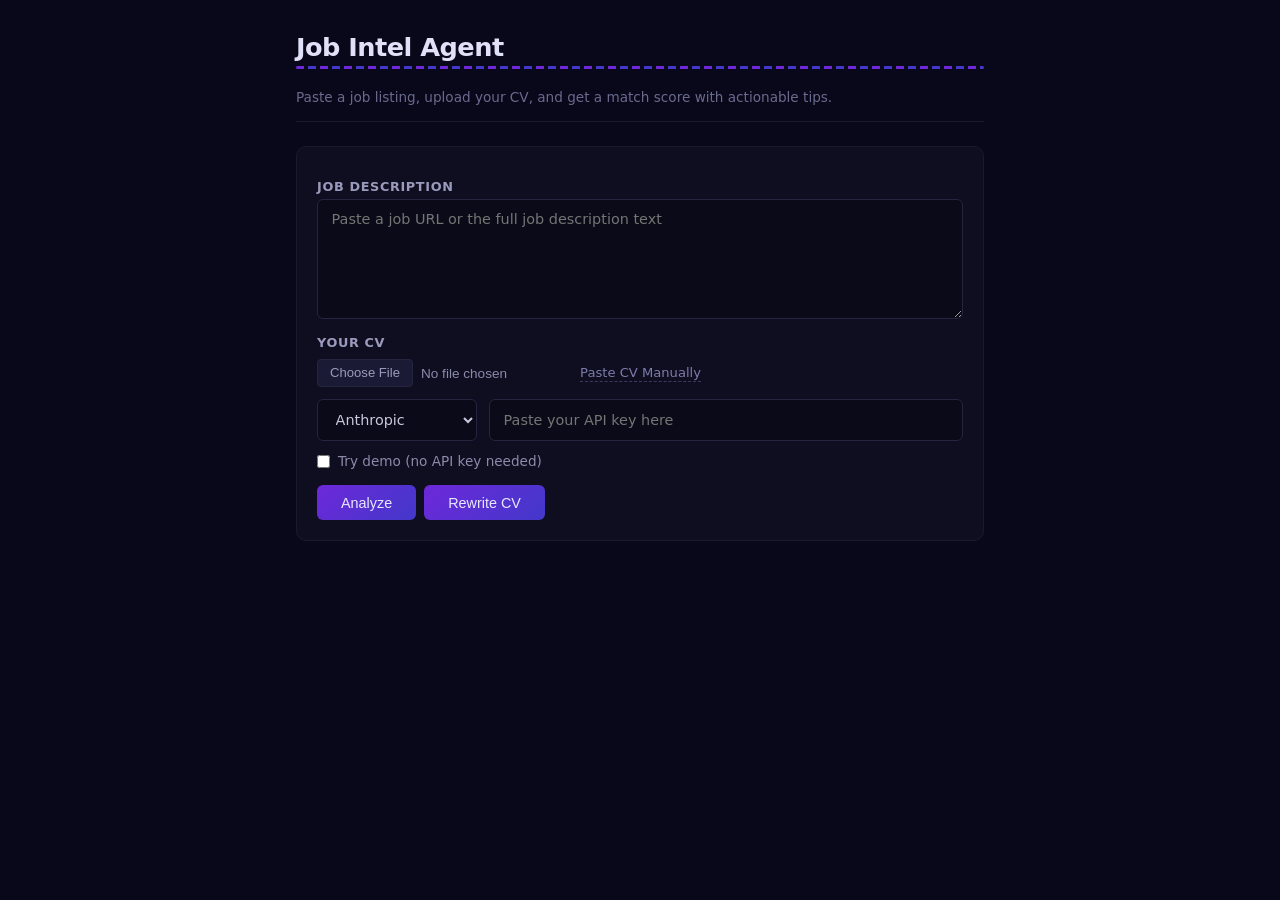
==== static/index.html @ 63d01da5 "feat: complete Job Intel Agent (phases 1-4)" ====
<!DOCTYPE html>
<html lang="en">
<head>
    <meta charset="UTF-8">
    <meta name="viewport" content="width=device-width, initial-scale=1.0">
    <link rel="icon" href="favicon.svg" type="image/svg+xml">
    <title>Job Intel Agent</title>
    <style>
        * { box-sizing: border-box; margin: 0; padding: 0; }
        body {
            font-family: system-ui, sans-serif;
            max-width: 720px;
            margin: 0 auto;
            padding: 2rem 1rem;
            color: #c8c8e0;
            background: #08081a;
            min-height: 100vh;
        }
        h1 {
            font-size: 1.6rem;
            font-weight: 700;
            margin-bottom: 0.25rem;
            color: #e0e0f8;
            letter-spacing: -0.02em;
        }
        .subtitle {
            font-size: 0.85rem;
            color: #6a6a8e;
            margin-bottom: 1.5rem;
            padding-bottom: 1rem;
            border-bottom: 1px solid #1a1a2e;
        }
        .stripe-accent {
            height: 3px;
            background: repeating-linear-gradient(
                90deg,
                #6d28d9 0px, #6d28d9 8px,
                transparent 8px, transparent 12px,
                #4338ca 12px, #4338ca 20px,
                transparent 20px, transparent 24px
            );
            border-radius: 2px;
            margin-bottom: 1.25rem;
        }
        form {
            background: #0e0e20;
            border: 1px solid #1a1a2e;
            border-radius: 10px;
            padding: 1.25rem;
        }
        textarea, input[type="password"], select {
            width: 100%;
            padding: 0.7rem 0.85rem;
            border: 1px solid #252540;
            border-radius: 6px;
            font-size: 0.9rem;
            background: #0a0a18;
            color: #c8c8e0;
            font-family: system-ui, sans-serif;
            transition: border-color 0.15s;
        }
        textarea:focus, input[type="password"]:focus, select:focus {
            outline: none;
            border-color: #7c3aed;
        }
        textarea { height: 120px; resize: vertical; }
        select option { background: #0e0e20; color: #c8c8e0; }
        .row { display: flex; gap: 0.75rem; margin-top: 0.75rem; }
        .row select { width: 160px; flex-shrink: 0; }
        .row input[type="password"] { flex: 1; }
        label {
            display: flex;
            align-items: center;
            gap: 0.5rem;
            margin: 0.75rem 0;
            font-size: 0.85rem;
            cursor: pointer;
            color: #8a8aaa;
        }
        label input[type="checkbox"] { accent-color: #7c3aed; }
        button {
            background: linear-gradient(135deg, #6d28d9, #4338ca);
            color: #e8e8ff;
            border: none;
            padding: 0.6rem 1.5rem;
            border-radius: 6px;
            font-size: 0.9rem;
            cursor: pointer;
            font-weight: 500;
            transition: opacity 0.15s;
        }
        button:hover { opacity: 0.88; }
        button:disabled { opacity: 0.35; cursor: not-allowed; }
        .field-label {
            font-size: 0.8rem;
            font-weight: 600;
            margin-top: 0.75rem;
            margin-bottom: 0.3rem;
            color: #9a9abc;
            text-transform: uppercase;
            letter-spacing: 0.05em;
        }
        .btn-row { display: flex; gap: 0.5rem; margin-top: 1rem; }
        .error { color: #ef4444; margin-top: 1rem; font-size: 0.85rem; }
        #results, #rewrite-results {
            margin-top: 1.5rem;
            display: none;
            background: #0e0e20;
            border: 1px solid #1a1a2e;
            border-radius: 10px;
            padding: 1.25rem;
        }
        .score {
            font-size: 2rem;
            font-weight: 700;
            margin-bottom: 1rem;
            color: #a78bfa;
            border-bottom: 1px solid #1a1a2e;
            padding-bottom: 0.75rem;
        }
        .section { margin-bottom: 1rem; }
        .section h2 {
            font-size: 0.8rem;
            font-weight: 600;
            margin-bottom: 0.4rem;
            color: #7c7caa;
            text-transform: uppercase;
            letter-spacing: 0.05em;
            padding-bottom: 0.3rem;
            border-bottom: 1px solid #151530;
        }
        .section ul { padding-left: 1.25rem; }
        .section li {
            margin-bottom: 0.3rem;
            font-size: 0.88rem;
            line-height: 1.5;
            color: #b0b0d0;
        }
        .section li::marker { color: #4338ca; }
        .pitch {
            background: #0a0a18;
            border-left: 3px solid #6d28d9;
            padding: 0.75rem;
            border-radius: 0 6px 6px 0;
            font-size: 0.88rem;
            line-height: 1.6;
            color: #b8b8d8;
        }
        .tip {
            background: #100e22;
            border-left: 3px solid #7c3aed;
            padding: 0.6rem 0.85rem;
            margin-bottom: 0.5rem;
            border-radius: 0 6px 6px 0;
            font-size: 0.88rem;
            color: #b0b0d0;
        }
        .tip strong { display: block; font-size: 0.82rem; color: #a78bfa; }
        .tip em { color: #8888aa; font-style: normal; }
        .rewritten-cv {
            background: #0a0a18;
            border: 1px solid #1a1a2e;
            padding: 0.85rem;
            border-radius: 6px;
            font-size: 0.88rem;
            line-height: 1.6;
            white-space: pre-wrap;
            font-family: system-ui, sans-serif;
            color: #b8b8d8;
        }
        .copy-btn {
            background: #1a1a34;
            border: 1px solid #252540;
            color: #8a8aaa;
            font-size: 0.78rem;
            padding: 0.35rem 0.75rem;
            margin-top: 0.5rem;
        }
        .copy-btn:hover { border-color: #7c3aed; color: #c8c8e0; }
        .cv-toggle {
            display: inline-block;
            font-size: 0.82rem;
            color: #7c7caa;
            cursor: pointer;
            margin-top: 0.5rem;
            text-decoration: none;
            border-bottom: 1px dashed #3a3a5e;
            padding-bottom: 1px;
        }
        .cv-toggle:hover { color: #a78bfa; border-bottom-color: #a78bfa; }
        input[type="file"] { font-size: 0.85rem; margin-top: 0.25rem; color: #8a8aaa; }
        input[type="file"]::file-selector-button {
            background: #1a1a34;
            border: 1px solid #252540;
            color: #9a9abc;
            padding: 0.35rem 0.75rem;
            border-radius: 4px;
            cursor: pointer;
            font-size: 0.82rem;
            margin-right: 0.5rem;
        }
        input[type="file"]::file-selector-button:hover {
            border-color: #7c3aed;
            color: #c8c8e0;
        }
        #cv-paste { margin-top: 0.4rem; }
    </style>
</head>
<body>
    <h1>Job Intel Agent</h1>
    <div class="stripe-accent"></div>
    <p class="subtitle">Paste a job listing, upload your CV, and get a match score with actionable tips.</p>
    <form id="form">
        <div class="field-label">Job Description</div>
        <textarea id="input" placeholder="Paste a job URL or the full job description text"></textarea>
        <div class="field-label">Your CV</div>
        <input type="file" id="cv-file" accept=".txt">
        <span class="cv-toggle" id="cv-toggle">Paste CV Manually</span>
        <div id="cv-paste" style="display:none">
            <textarea id="cv" placeholder="Paste your CV text here"></textarea>
        </div>
        <div class="row">
            <select id="provider">
                <option value="anthropic">Anthropic</option>
                <option value="openai">OpenAI</option>
            </select>
            <input type="password" id="apikey" placeholder="Paste your API key here">
        </div>
        <label>
            <input type="checkbox" id="demo">
            Try demo (no API key needed)
        </label>
        <div class="btn-row">
            <button type="submit" id="btn">Analyze</button>
            <button type="button" id="rewrite-btn">Rewrite CV</button>
        </div>
    </form>
    <div id="error" class="error"></div>
    <div id="results">
        <div class="score">Match: <span id="score-val"></span>%</div>
        <div class="section">
            <h2>Gaps</h2>
            <ul id="gaps"></ul>
        </div>
        <div class="section">
            <h2>Talking Points</h2>
            <ul id="points"></ul>
        </div>
        <div class="section">
            <h2>Pitch</h2>
            <p class="pitch" id="pitch"></p>
        </div>
    </div>
    <div id="rewrite-results">
        <div class="section">
            <h2>Tips to Improve Your CV</h2>
            <div id="tips"></div>
        </div>
        <div class="section">
            <h2>Rewritten CV</h2>
            <div class="rewritten-cv" id="rewritten-cv"></div>
            <button type="button" class="copy-btn" id="copy-btn">Copy to clipboard</button>
        </div>
    </div>
    <script src="app.js"></script>
</body>
</html>
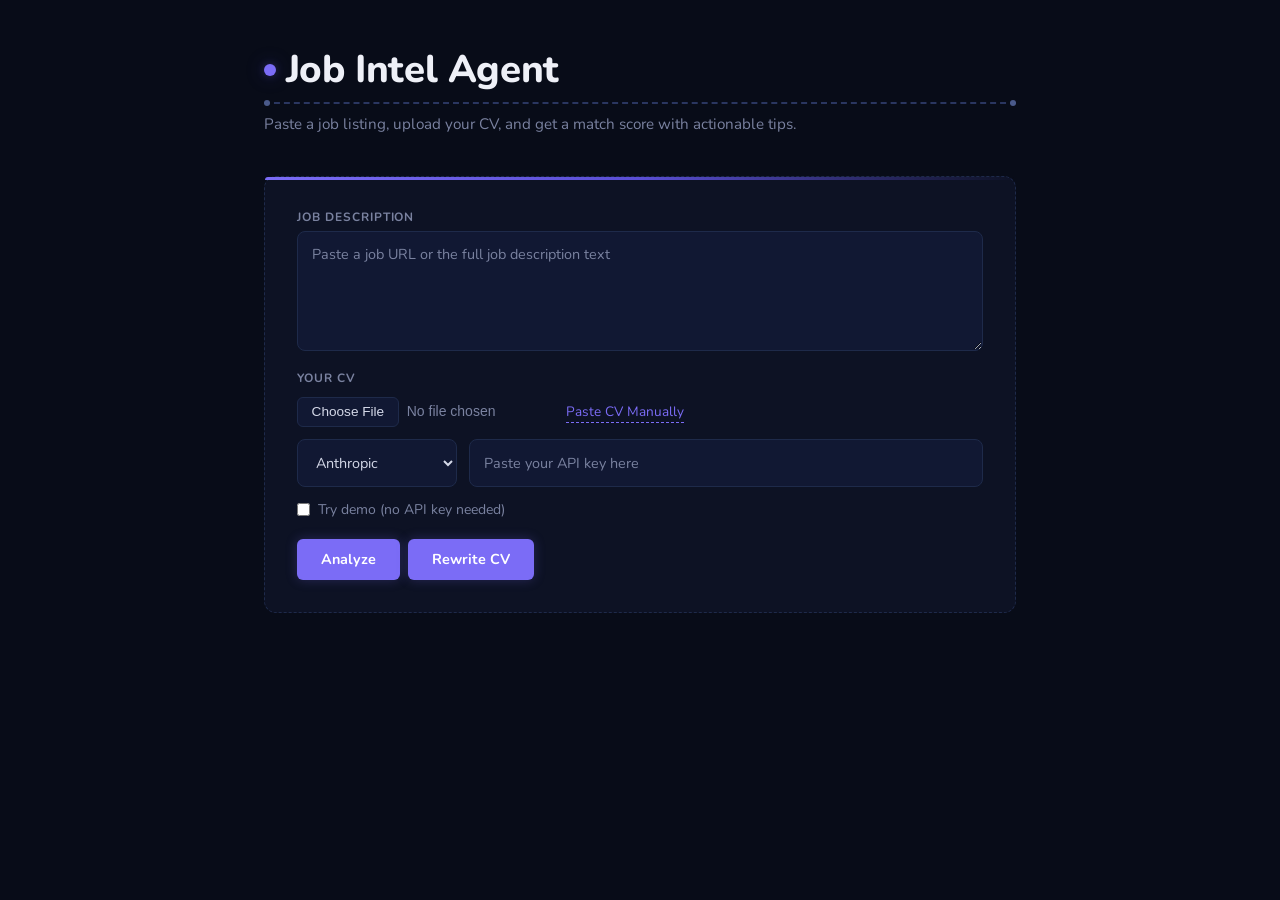
==== commit 4b66f468: "Dark circuit board UI theme with Nunito font" ====
--- a/static/index.html
+++ b/static/index.html
@@ -4,212 +4,18 @@
     <meta charset="UTF-8">
     <meta name="viewport" content="width=device-width, initial-scale=1.0">
     <link rel="icon" href="favicon.svg" type="image/svg+xml">
+    <link rel="preconnect" href="https://fonts.googleapis.com">
+    <link rel="preconnect" href="https://fonts.gstatic.com" crossorigin>
+    <link href="https://fonts.googleapis.com/css2?family=Nunito:wght@400;600;700;800&display=swap" rel="stylesheet">
     <title>Job Intel Agent</title>
-    <style>
-        * { box-sizing: border-box; margin: 0; padding: 0; }
-        body {
-            font-family: system-ui, sans-serif;
-            max-width: 720px;
-            margin: 0 auto;
-            padding: 2rem 1rem;
-            color: #c8c8e0;
-            background: #08081a;
-            min-height: 100vh;
-        }
-        h1 {
-            font-size: 1.6rem;
-            font-weight: 700;
-            margin-bottom: 0.25rem;
-            color: #e0e0f8;
-            letter-spacing: -0.02em;
-        }
-        .subtitle {
-            font-size: 0.85rem;
-            color: #6a6a8e;
-            margin-bottom: 1.5rem;
-            padding-bottom: 1rem;
-            border-bottom: 1px solid #1a1a2e;
-        }
-        .stripe-accent {
-            height: 3px;
-            background: repeating-linear-gradient(
-                90deg,
-                #6d28d9 0px, #6d28d9 8px,
-                transparent 8px, transparent 12px,
-                #4338ca 12px, #4338ca 20px,
-                transparent 20px, transparent 24px
-            );
-            border-radius: 2px;
-            margin-bottom: 1.25rem;
-        }
-        form {
-            background: #0e0e20;
-            border: 1px solid #1a1a2e;
-            border-radius: 10px;
-            padding: 1.25rem;
-        }
-        textarea, input[type="password"], select {
-            width: 100%;
-            padding: 0.7rem 0.85rem;
-            border: 1px solid #252540;
-            border-radius: 6px;
-            font-size: 0.9rem;
-            background: #0a0a18;
-            color: #c8c8e0;
-            font-family: system-ui, sans-serif;
-            transition: border-color 0.15s;
-        }
-        textarea:focus, input[type="password"]:focus, select:focus {
-            outline: none;
-            border-color: #7c3aed;
-        }
-        textarea { height: 120px; resize: vertical; }
-        select option { background: #0e0e20; color: #c8c8e0; }
-        .row { display: flex; gap: 0.75rem; margin-top: 0.75rem; }
-        .row select { width: 160px; flex-shrink: 0; }
-        .row input[type="password"] { flex: 1; }
-        label {
-            display: flex;
-            align-items: center;
-            gap: 0.5rem;
-            margin: 0.75rem 0;
-            font-size: 0.85rem;
-            cursor: pointer;
-            color: #8a8aaa;
-        }
-        label input[type="checkbox"] { accent-color: #7c3aed; }
-        button {
-            background: linear-gradient(135deg, #6d28d9, #4338ca);
-            color: #e8e8ff;
-            border: none;
-            padding: 0.6rem 1.5rem;
-            border-radius: 6px;
-            font-size: 0.9rem;
-            cursor: pointer;
-            font-weight: 500;
-            transition: opacity 0.15s;
-        }
-        button:hover { opacity: 0.88; }
-        button:disabled { opacity: 0.35; cursor: not-allowed; }
-        .field-label {
-            font-size: 0.8rem;
-            font-weight: 600;
-            margin-top: 0.75rem;
-            margin-bottom: 0.3rem;
-            color: #9a9abc;
-            text-transform: uppercase;
-            letter-spacing: 0.05em;
-        }
-        .btn-row { display: flex; gap: 0.5rem; margin-top: 1rem; }
-        .error { color: #ef4444; margin-top: 1rem; font-size: 0.85rem; }
-        #results, #rewrite-results {
-            margin-top: 1.5rem;
-            display: none;
-            background: #0e0e20;
-            border: 1px solid #1a1a2e;
-            border-radius: 10px;
-            padding: 1.25rem;
-        }
-        .score {
-            font-size: 2rem;
-            font-weight: 700;
-            margin-bottom: 1rem;
-            color: #a78bfa;
-            border-bottom: 1px solid #1a1a2e;
-            padding-bottom: 0.75rem;
-        }
-        .section { margin-bottom: 1rem; }
-        .section h2 {
-            font-size: 0.8rem;
-            font-weight: 600;
-            margin-bottom: 0.4rem;
-            color: #7c7caa;
-            text-transform: uppercase;
-            letter-spacing: 0.05em;
-            padding-bottom: 0.3rem;
-            border-bottom: 1px solid #151530;
-        }
-        .section ul { padding-left: 1.25rem; }
-        .section li {
-            margin-bottom: 0.3rem;
-            font-size: 0.88rem;
-            line-height: 1.5;
-            color: #b0b0d0;
-        }
-        .section li::marker { color: #4338ca; }
-        .pitch {
-            background: #0a0a18;
-            border-left: 3px solid #6d28d9;
-            padding: 0.75rem;
-            border-radius: 0 6px 6px 0;
-            font-size: 0.88rem;
-            line-height: 1.6;
-            color: #b8b8d8;
-        }
-        .tip {
-            background: #100e22;
-            border-left: 3px solid #7c3aed;
-            padding: 0.6rem 0.85rem;
-            margin-bottom: 0.5rem;
-            border-radius: 0 6px 6px 0;
-            font-size: 0.88rem;
-            color: #b0b0d0;
-        }
-        .tip strong { display: block; font-size: 0.82rem; color: #a78bfa; }
-        .tip em { color: #8888aa; font-style: normal; }
-        .rewritten-cv {
-            background: #0a0a18;
-            border: 1px solid #1a1a2e;
-            padding: 0.85rem;
-            border-radius: 6px;
-            font-size: 0.88rem;
-            line-height: 1.6;
-            white-space: pre-wrap;
-            font-family: system-ui, sans-serif;
-            color: #b8b8d8;
-        }
-        .copy-btn {
-            background: #1a1a34;
-            border: 1px solid #252540;
-            color: #8a8aaa;
-            font-size: 0.78rem;
-            padding: 0.35rem 0.75rem;
-            margin-top: 0.5rem;
-        }
-        .copy-btn:hover { border-color: #7c3aed; color: #c8c8e0; }
-        .cv-toggle {
-            display: inline-block;
-            font-size: 0.82rem;
-            color: #7c7caa;
-            cursor: pointer;
-            margin-top: 0.5rem;
-            text-decoration: none;
-            border-bottom: 1px dashed #3a3a5e;
-            padding-bottom: 1px;
-        }
-        .cv-toggle:hover { color: #a78bfa; border-bottom-color: #a78bfa; }
-        input[type="file"] { font-size: 0.85rem; margin-top: 0.25rem; color: #8a8aaa; }
-        input[type="file"]::file-selector-button {
-            background: #1a1a34;
-            border: 1px solid #252540;
-            color: #9a9abc;
-            padding: 0.35rem 0.75rem;
-            border-radius: 4px;
-            cursor: pointer;
-            font-size: 0.82rem;
-            margin-right: 0.5rem;
-        }
-        input[type="file"]::file-selector-button:hover {
-            border-color: #7c3aed;
-            color: #c8c8e0;
-        }
-        #cv-paste { margin-top: 0.4rem; }
-    </style>
+    <link rel="stylesheet" href="style.css">
 </head>
 <body>
-    <h1>Job Intel Agent</h1>
-    <div class="stripe-accent"></div>
-    <p class="subtitle">Paste a job listing, upload your CV, and get a match score with actionable tips.</p>
+    <div class="header">
+        <h1><span class="node"></span>Job Intel Agent</h1>
+        <div class="trace-line"></div>
+        <p class="subtitle">Paste a job listing, upload your CV, and get a match score with actionable tips.</p>
+    </div>
     <form id="form">
         <div class="field-label">Job Description</div>
         <textarea id="input" placeholder="Paste a job URL or the full job description text"></textarea>
--- a/static/style.css
+++ b/static/style.css
@@ -0,0 +1,439 @@
+:root {
+    --bg-deep: #080c18;
+    --bg-card: #0d1224;
+    --bg-input: #111833;
+    --border: #1e2a4a;
+    --trace: #2a3660;
+    --trace-dot: #4a5a8a;
+    --accent: #7b6cf6;
+    --accent-glow: rgba(123, 108, 246, 0.25);
+    --accent-dim: #5a4ed4;
+    --text: #d4d8e8;
+    --text-muted: #7a82a0;
+    --text-bright: #eef0f7;
+    --node: #7b6cf6;
+    --error-bg: #2a1018;
+    --error-text: #f87171;
+}
+
+* { box-sizing: border-box; margin: 0; padding: 0; }
+
+body {
+    font-family: 'Nunito', sans-serif;
+    max-width: 800px;
+    margin: 0 auto;
+    padding: 3rem 1.5rem;
+    color: var(--text);
+    background: var(--bg-deep);
+    min-height: 100dvh;
+    position: relative;
+}
+
+body::before {
+    content: "";
+    position: fixed;
+    inset: 0;
+    background: radial-gradient(circle at 1px 1px, var(--trace-dot) 0.5px, transparent 0.5px);
+    background-size: 28px 28px;
+    opacity: 0.18;
+    pointer-events: none;
+    z-index: 0;
+}
+
+body > * { position: relative; z-index: 1; }
+
+.header { margin-bottom: 2.5rem; }
+
+h1 {
+    font-family: 'Nunito', sans-serif;
+    font-size: 2.4rem;
+    font-weight: 800;
+    margin-bottom: 0.6rem;
+    color: var(--text-bright);
+    letter-spacing: -0.01em;
+    line-height: 1.15;
+    display: flex;
+    align-items: center;
+    gap: 0.6rem;
+}
+
+.node {
+    display: inline-block;
+    width: 12px;
+    height: 12px;
+    background: var(--node);
+    border-radius: 50%;
+    box-shadow: 0 0 8px var(--accent-glow), 0 0 20px var(--accent-glow);
+    flex-shrink: 0;
+}
+
+.trace-line {
+    width: 100%;
+    height: 0;
+    border-top: 2px dashed var(--trace);
+    margin: 0.6rem 0;
+    position: relative;
+}
+
+.trace-line::before,
+.trace-line::after {
+    content: "";
+    position: absolute;
+    top: -4px;
+    width: 6px;
+    height: 6px;
+    background: var(--trace-dot);
+    border-radius: 50%;
+}
+.trace-line::before { left: 0; }
+.trace-line::after { right: 0; }
+
+.subtitle {
+    font-size: 0.95rem;
+    color: var(--text-muted);
+    line-height: 1.5;
+}
+
+form {
+    background: var(--bg-card);
+    border: 1px dashed var(--border);
+    border-radius: 12px;
+    padding: 2rem;
+    position: relative;
+}
+
+form::before {
+    content: "";
+    position: absolute;
+    top: 0;
+    left: 0;
+    right: 0;
+    height: 3px;
+    background: linear-gradient(90deg, var(--accent), var(--accent-dim), transparent);
+    border-radius: 12px 12px 0 0;
+}
+
+textarea, input[type="password"], select {
+    width: 100%;
+    padding: 0.75rem 0.85rem;
+    border: 1px solid var(--border);
+    border-radius: 8px;
+    font-size: 0.9rem;
+    background: var(--bg-input);
+    color: var(--text);
+    font-family: 'Nunito', sans-serif;
+    transition: border-color 0.2s, box-shadow 0.2s;
+}
+
+textarea::placeholder, input[type="password"]::placeholder {
+    color: var(--text-muted);
+}
+
+textarea:focus, input[type="password"]:focus, select:focus {
+    outline: none;
+    border-color: var(--accent);
+    box-shadow: 0 0 0 3px var(--accent-glow);
+}
+
+textarea { height: 120px; resize: vertical; }
+
+select option { background: var(--bg-card); color: var(--text); }
+
+.row { display: flex; gap: 0.75rem; margin-top: 0.75rem; }
+.row select { width: 160px; flex-shrink: 0; }
+.row input[type="password"] { flex: 1; }
+
+label {
+    display: flex;
+    align-items: center;
+    gap: 0.5rem;
+    margin: 0.85rem 0;
+    font-size: 0.875rem;
+    cursor: pointer;
+    color: var(--text-muted);
+}
+
+label input[type="checkbox"] { accent-color: var(--accent); }
+
+button {
+    background: var(--accent);
+    color: #ffffff;
+    border: none;
+    padding: 0.65rem 1.5rem;
+    border-radius: 6px;
+    font-size: 0.9rem;
+    cursor: pointer;
+    font-weight: 700;
+    font-family: 'Nunito', sans-serif;
+    transition: background 0.2s, transform 0.15s, box-shadow 0.2s;
+    box-shadow: 0 0 12px var(--accent-glow);
+}
+
+button:hover {
+    background: var(--accent-dim);
+    box-shadow: 0 0 20px var(--accent-glow);
+}
+
+button:active { transform: scale(0.97); }
+
+button:disabled {
+    background: var(--border);
+    color: var(--text-muted);
+    cursor: not-allowed;
+    transform: none;
+    box-shadow: none;
+}
+
+.field-label {
+    font-size: 0.75rem;
+    font-weight: 700;
+    text-transform: uppercase;
+    letter-spacing: 0.08em;
+    margin-top: 0.85rem;
+    margin-bottom: 0.35rem;
+    color: var(--text-muted);
+}
+
+.field-label:first-child { margin-top: 0; }
+
+.btn-row { display: flex; gap: 0.5rem; margin-top: 1.25rem; }
+
+.error {
+    color: var(--error-text);
+    background: var(--error-bg);
+    margin-top: 1rem;
+    font-size: 0.875rem;
+    padding: 0.6rem 0.85rem;
+    border-radius: 8px;
+    border: 1px solid #4a1525;
+    display: none;
+}
+
+.error:not(:empty) { display: block; }
+
+#results, #rewrite-results {
+    margin-top: 2.5rem;
+    display: none;
+    background: var(--bg-card);
+    border: 1px dashed var(--border);
+    border-radius: 12px;
+    padding: 2rem;
+    position: relative;
+}
+
+#results::before, #rewrite-results::before {
+    content: "";
+    position: absolute;
+    top: 0;
+    left: 0;
+    right: 0;
+    height: 3px;
+    background: linear-gradient(90deg, var(--accent), var(--accent-dim), transparent);
+    border-radius: 12px 12px 0 0;
+}
+
+.score {
+    font-family: 'Nunito', sans-serif;
+    font-size: 2.25rem;
+    font-weight: 800;
+    margin-bottom: 1.25rem;
+    color: var(--accent);
+    border-bottom: 2px dashed var(--trace);
+    padding-bottom: 1rem;
+    font-variant-numeric: tabular-nums;
+    position: relative;
+}
+
+.score::after {
+    content: "";
+    position: absolute;
+    bottom: -5px;
+    right: 0;
+    width: 8px;
+    height: 8px;
+    background: var(--node);
+    border-radius: 50%;
+    box-shadow: 0 0 6px var(--accent-glow);
+}
+
+.section { margin-bottom: 1.25rem; }
+
+.section h2 {
+    font-size: 0.75rem;
+    font-weight: 700;
+    text-transform: uppercase;
+    letter-spacing: 0.08em;
+    margin-bottom: 0.6rem;
+    color: var(--text-muted);
+    padding-bottom: 0.4rem;
+    padding-left: 1rem;
+    border-bottom: 1px dashed var(--trace);
+    position: relative;
+}
+
+.section h2::before {
+    content: "";
+    position: absolute;
+    left: 0;
+    top: 0.15em;
+    width: 6px;
+    height: 6px;
+    background: var(--node);
+    border-radius: 50%;
+    box-shadow: 0 0 4px var(--accent-glow);
+}
+
+.section ul { padding-left: 1.25rem; }
+
+.section li {
+    margin-bottom: 0.35rem;
+    font-size: 0.9rem;
+    line-height: 1.6;
+    color: var(--text);
+}
+
+.section li::marker { color: var(--accent); }
+
+.pitch {
+    background: var(--bg-input);
+    border-left: 3px solid var(--accent);
+    padding: 1rem;
+    border-radius: 0 8px 8px 0;
+    font-size: 0.9rem;
+    line-height: 1.65;
+    color: var(--text);
+}
+
+.tip {
+    background: var(--bg-input);
+    border-left: 3px solid var(--accent);
+    padding: 0.75rem 1rem;
+    margin-bottom: 0.6rem;
+    border-radius: 0 8px 8px 0;
+    font-size: 0.9rem;
+    color: var(--text);
+}
+
+.tip strong {
+    display: block;
+    font-size: 0.85rem;
+    color: var(--accent);
+    margin-bottom: 0.15rem;
+}
+
+.tip em { color: var(--text-muted); font-style: normal; }
+
+.rewritten-cv {
+    background: var(--bg-input);
+    border: 1px dashed var(--border);
+    padding: 1rem;
+    border-radius: 8px;
+    font-size: 0.9rem;
+    line-height: 1.65;
+    white-space: pre-wrap;
+    font-family: 'Nunito', sans-serif;
+    color: var(--text);
+}
+
+.copy-btn {
+    background: transparent;
+    border: 1px dashed var(--border);
+    color: var(--text-muted);
+    font-size: 0.8rem;
+    padding: 0.4rem 0.85rem;
+    margin-top: 0.6rem;
+    box-shadow: none;
+}
+
+.copy-btn:hover {
+    border-color: var(--accent);
+    color: var(--accent);
+    background: transparent;
+    box-shadow: none;
+}
+
+.cv-toggle {
+    display: inline-block;
+    font-size: 0.85rem;
+    color: var(--accent);
+    cursor: pointer;
+    margin-top: 0.5rem;
+    text-decoration: none;
+    border-bottom: 1px dashed var(--accent);
+    padding-bottom: 1px;
+    transition: opacity 0.2s;
+}
+
+.cv-toggle:hover { opacity: 0.7; }
+
+input[type="file"] {
+    font-size: 0.875rem;
+    margin-top: 0.3rem;
+    color: var(--text-muted);
+}
+
+input[type="file"]::file-selector-button {
+    background: var(--bg-input);
+    border: 1px solid var(--border);
+    color: var(--text);
+    padding: 0.4rem 0.85rem;
+    border-radius: 6px;
+    cursor: pointer;
+    font-size: 0.85rem;
+    margin-right: 0.5rem;
+    transition: border-color 0.2s;
+}
+
+input[type="file"]::file-selector-button:hover {
+    border-color: var(--accent);
+}
+
+#cv-paste { margin-top: 0.4rem; }
+
+@keyframes fadeIn {
+    from { opacity: 0; transform: translateY(12px); }
+    to { opacity: 1; transform: translateY(0); }
+}
+
+@keyframes staggerIn {
+    from { opacity: 0; transform: translateY(8px); }
+    to { opacity: 1; transform: translateY(0); }
+}
+
+@keyframes pulse {
+    0%, 100% { opacity: 0.3; }
+    50% { opacity: 0.6; }
+}
+
+.fade-in {
+    animation: fadeIn 0.5s cubic-bezier(0.16, 1, 0.3, 1) forwards;
+}
+
+.stagger-in {
+    opacity: 0;
+    animation: staggerIn 0.4s cubic-bezier(0.16, 1, 0.3, 1) forwards;
+    animation-delay: calc(var(--i, 0) * 80ms);
+}
+
+.skeleton {
+    background: var(--border);
+    border-radius: 6px;
+    animation: pulse 1.5s ease-in-out infinite;
+}
+
+.skeleton-line {
+    height: 14px;
+    margin-bottom: 10px;
+    border-radius: 4px;
+}
+
+.skeleton-line.w-full { width: 100%; }
+.skeleton-line.w-75 { width: 75%; }
+.skeleton-line.w-50 { width: 50%; }
+.skeleton-line.w-60 { width: 60%; }
+
+.skeleton-title {
+    height: 36px;
+    width: 200px;
+    margin-bottom: 20px;
+}
